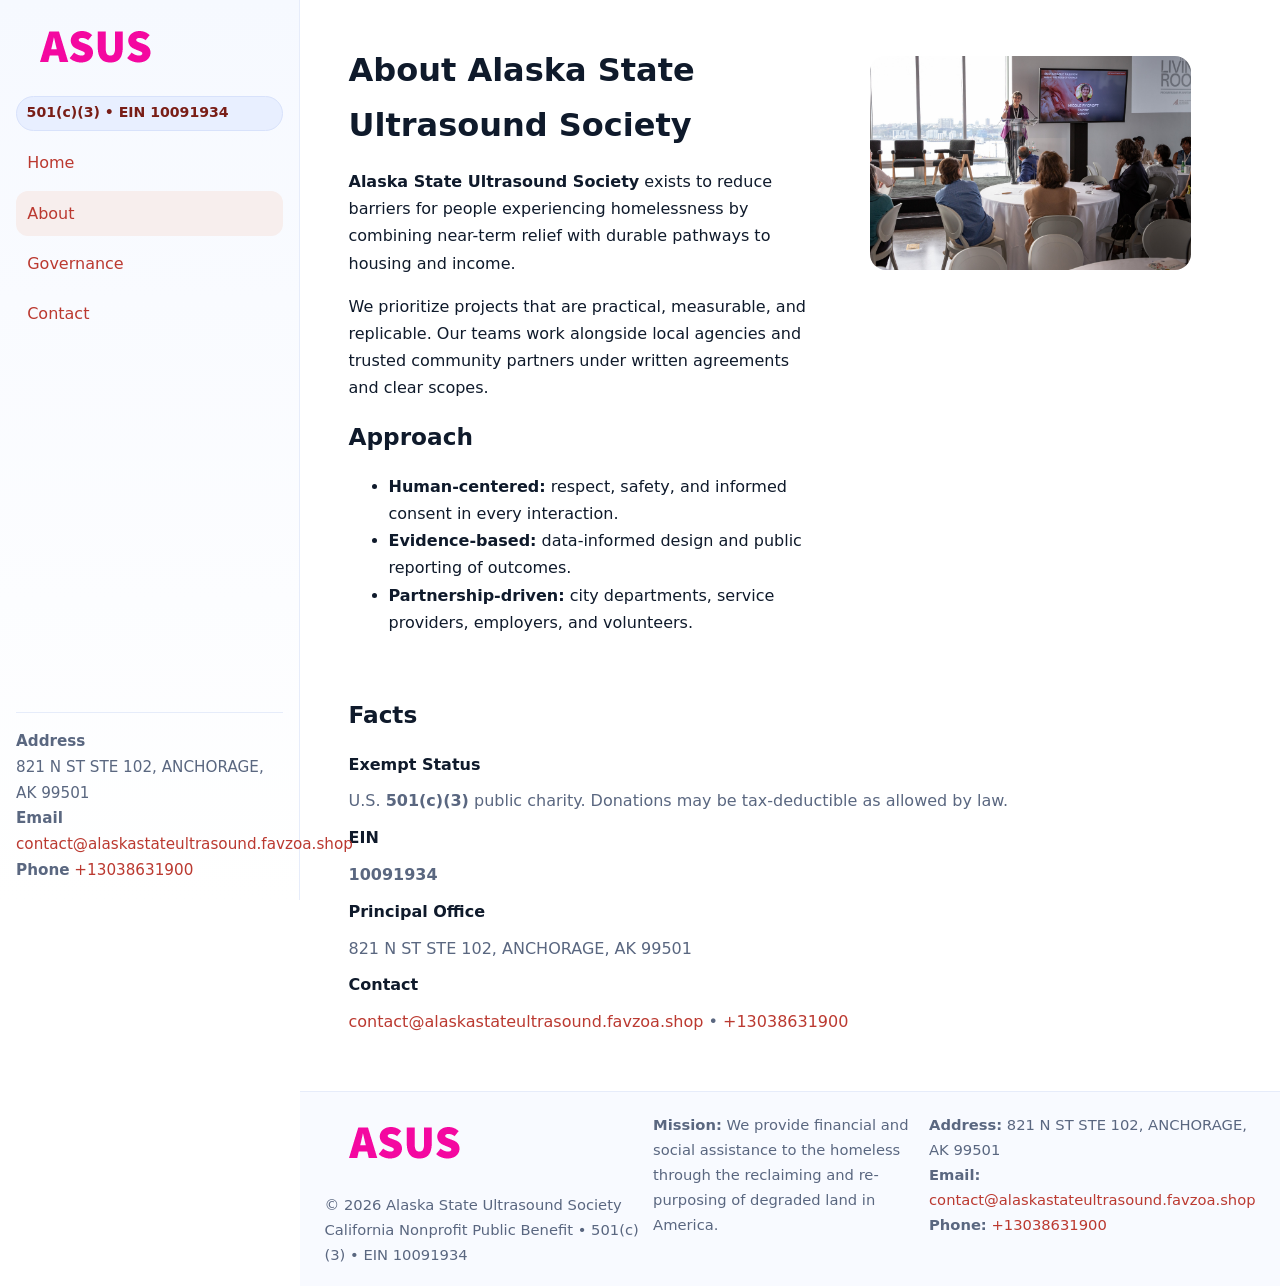
==== about.html @ 59cc4063 "Initial commit" ====
<!doctype html>
<html lang="en">
<head>
<meta charset="utf-8"/><meta name="viewport" content="width=device-width,initial-scale=1"/>
<title>Alaska State Ultrasound Society – Nonprofit • 2025</title>
<link rel="stylesheet" href="assets/styles.css"/><link rel="icon" href="images/logo.png">
<meta name="data-ein" content="10091934"><meta name="data-name" content="Alaska State Ultrasound Society">
<meta name="data-email" content="contact@alaskastateultrasound.favzoa.shop"><meta name="data-phone" content="+13038631900">
<meta name="data-address" content="821 N ST STE 102, ANCHORAGE, AK 99501"><meta name="data-map" content="821+N+ST+STE+102,+ANCHORAGE,+AK+99501">
  <meta name="description" content="Our nonprofit strengthens the community with programs focused on community services, education, and direct relief.">
</head>
<body>
<div style="position:absolute;left:-9999px;top:-9999px;opacity:0" data-uniq="{{UNIQUE_BLOB}}">
  <span>Our nonprofit strengthens the community with programs focused on community services, education, and direct relief.</span><svg width="12" height="12" viewBox="0 0 12 12" xmlns="http://www.w3.org/2000/svg"><circle cx="6" cy="6" r="5" fill="#0f766e"/></svg><img src="images/about.jpg" width="1" height="1" alt="" loading="lazy"/>
</div>

<div class="app">
  <aside class="sidebar">
    <div class="c202e83c9fe"><img src="images/logo.png" alt=""></div>
    <span class="c7568231e9c">501(c)(3) • EIN 10091934</span>
    <nav class="ccfeeab33f1"><a href="index.html">Home</a><a class="active" href="about.html">About</a><a href="governance.html">Governance</a><a href="contact.html">Contact</a></nav>
    <div class="contact"><strong>Address</strong><br>821 N ST STE 102, ANCHORAGE, AK 99501<br><strong>Email</strong> <a href="mailto:contact@alaskastateultrasound.favzoa.shop">contact@alaskastateultrasound.favzoa.shop</a><br><strong>Phone</strong> <a href="tel:+13038631900">+13038631900</a></div>
  </aside>

  <main>
    <div class="container">
      <section class="section split">
        <div>
          <h1>About Alaska State Ultrasound Society</h1>
          <p><strong>Alaska State Ultrasound Society</strong> exists to reduce barriers for people experiencing homelessness by combining near-term relief with durable pathways to housing and income.</p>
          <p>We prioritize projects that are practical, measurable, and replicable. Our teams work alongside local agencies and trusted community partners under written agreements and clear scopes.</p>
          <h2>Approach</h2>
          <ul>
            <li><strong>Human-centered:</strong> respect, safety, and informed consent in every interaction.</li>
            <li><strong>Evidence-based:</strong> data-informed design and public reporting of outcomes.</li>
            <li><strong>Partnership-driven:</strong> city departments, service providers, employers, and volunteers.</li>
          </ul>
        </div>
        <figure><img src="images/about.jpg" alt="Team and partners"></figure>
      </section>

      <section class="section">
        <h2>Facts</h2>
        <dl class="facts">
          <dt>Exempt Status</dt><dd>U.S. <strong>501(c)(3)</strong> public charity. Donations may be tax-deductible as allowed by law.</dd>
          <dt>EIN</dt><dd><strong>10091934</strong></dd>
          <dt>Principal Office</dt><dd>821 N ST STE 102, ANCHORAGE, AK 99501</dd>
          <dt>Contact</dt><dd><a href="mailto:contact@alaskastateultrasound.favzoa.shop">contact@alaskastateultrasound.favzoa.shop</a> • <a href="tel:+13038631900">+13038631900</a></dd>
        </dl>
      </section>
    </div>

    <footer class="footer">
      <div class="container grid">
        <div><img src="images/logo.png" alt="" style="width:160px;margin-bottom:.5rem"><div class="small">© <span id="year"></span> Alaska State Ultrasound Society</div><div class="small">California Nonprofit Public Benefit • 501(c)(3) • EIN 10091934</div></div>
        <div><div class="small"><strong>Mission:</strong> We provide financial and social assistance to the homeless through the reclaiming and re-purposing of degraded land in America.</div></div>
        <div><div class="small"><strong>Address:</strong> 821 N ST STE 102, ANCHORAGE, AK 99501<br><strong>Email:</strong> <a href="mailto:contact@alaskastateultrasound.favzoa.shop">contact@alaskastateultrasound.favzoa.shop</a><br><strong>Phone:</strong> <a href="tel:+13038631900">+13038631900</a></div></div>
      </div>
    </footer>
  </main>
</div>

<script>
(function(){function g(n){const e=document.querySelector('meta[name="'+n+'"]');return e?e.content:''}
function h(s){let x=2166136261>>>0;for(let i=0;i<s.length;i++){x^=s.charCodeAt(i);x=(x*16777619)>>>0}return x>>>0}
let k=(g('data-ein')||'').replace(/\D+/g,'');if(!k)k=g('data-name')||location.hostname||'default';
const key=h(String(k)),H=key%360,S=55+(key%20),L=46;
document.documentElement.style.setProperty('--brand',`hsl(${H} ${S}% ${L}%)`);
document.documentElement.style.setProperty('--brand-ink',`hsl(${H} ${Math.min(95,S+10)}% ${Math.max(22,L-18)}%)`);
document.documentElement.style.setProperty('--soft',`hsl(${H} ${Math.max(40,S-25)}% 95%)`);
const y=document.getElementById('year'); if(y) y.textContent=new Date().getFullYear();})();
</script>
</body>
</html>
---- assets/styles.css ----
:root{
  --ink:#0f1a2b; --muted:#5a6780; --paper:#fff; --line:#e6ecfa;
  --brand:#2b5fb8; --brand-ink:#0f3d99; --soft:#eaf1ff;
  --radius:16px; --shadow:0 10px 28px rgba(15,26,43,.08)
}
*{box-sizing:border-box}
html,body{height:100%}
body{
  margin:0;background:var(--paper);color:var(--ink);
  font-family:Inter,system-ui,-apple-system,Segoe UI,Roboto,Arial,sans-serif;
  line-height:1.7
}
a{color:var(--brand);text-decoration:none}
a:hover{text-decoration:underline}
img{max-width:100%;display:block;border-radius:var(--radius)}

.app{display:grid;grid-template-columns:300px 1fr;min-height:100svh}
.sidebar{
  border-right:1px solid var(--line);
  background:linear-gradient(180deg,#f6f9ff,#fff);
  position:sticky;top:0;height:100svh;
  display:flex;flex-direction:column;padding:1rem
}
.c202e83c9fe{display:flex;align-items:center;gap:.6rem;margin-bottom:.5rem}
.c202e83c9fe img{width:160px;height:auto}
.c7568231e9c{display:inline-flex;gap:.45rem;align-items:center;background:#e8efff;border:1px solid #d8e2fb;color:var(--brand-ink);border-radius:999px;padding:.28rem .6rem;font-size:.88rem;font-weight:700}
.ccfeeab33f1{display:grid;gap:.35rem;margin:.6rem 0 1rem}
.ccfeeab33f1 a{padding:.55rem .7rem;border-radius:12px}
.ccfeeab33f1 a.active,.ccfeeab33f1 a:hover{background:var(--soft);text-decoration:none}
.sidebar .contact{margin-top:auto;border-top:1px solid var(--line);padding-top:1rem;font-size:.95rem;color:var(--muted)}

main{display:flex;flex-direction:column;min-height:100svh}
main > .container{padding:1.25rem 1.5rem}
.container{width:min(980px,95%);margin-inline:auto}
.section{padding:1.25rem 0}
.split{display:grid;grid-template-columns:1fr;gap:1.2rem;align-items:start}
.grid-3{display:grid;grid-template-columns:1fr;gap:1rem}

.c089bedf136{
  background:linear-gradient(180deg,#f6f9ff,#fff);
  border:1px solid var(--line);border-radius:20px;padding:1.2rem
}
h1{font-size:2rem;margin:.2rem 0 .2rem 0}
h2{font-size:1.45rem;margin:.2rem 0 .6rem}
.c32c3598ed5{max-width:75ch}

.ca9e4695c79{background:#fff;border:1px solid #e8eefb;border-radius:var(--radius);box-shadow:var(--shadow);overflow:hidden}
.card-body{padding:1rem}

dl.facts{display:grid;grid-template-columns:1fr;gap:.6rem}
dl.facts dt{font-weight:700}
dl.facts dd{margin:0;color:var(--muted)}

.cf44a55b2e8{display:grid;grid-template-columns:1fr;gap:.9rem}
label{display:grid;gap:.35rem;font-weight:600}
input,textarea{
  width:100%;padding:.75rem .85rem;border:1px solid #d8e2fb;border-radius:12px;
  font:inherit;line-height:1.5
}
input:focus,textarea:focus{outline:2px solid var(--soft);border-color:var(--brand)}
.c1254bec99d{display:inline-block;padding:.75rem 1rem;border:1px solid #d8e2fb;border-radius:12px;background:#fff}
.c1254bec99d:hover{box-shadow:var(--shadow);text-decoration:none}
.btn-primary{background:var(--brand);border-color:var(--brand);color:#fff}

.map-embed iframe{width:100%;aspect-ratio:16/9;border:0;border-radius:20px;box-shadow:var(--shadow)}
.small{font-size:.92rem;color:var(--muted)}
.upper-strong{font-weight:800;text-transform:uppercase;letter-spacing:.02em}

.footer{border-top:1px solid var(--line);background:#f8faff;margin-top:auto}
.footer .grid{display:grid;grid-template-columns:1fr;gap:.8rem;padding:1.2rem 0}

@media(min-width:760px){
  .grid-3{grid-template-columns:repeat(3,1fr)}
  .split{grid-template-columns:1.15fr 1fr}
  .footer .grid{grid-template-columns:1.2fr 1fr 1fr}
}
@media(max-width:920px){
  .app{grid-template-columns:1fr}
  .sidebar{display:none}
}
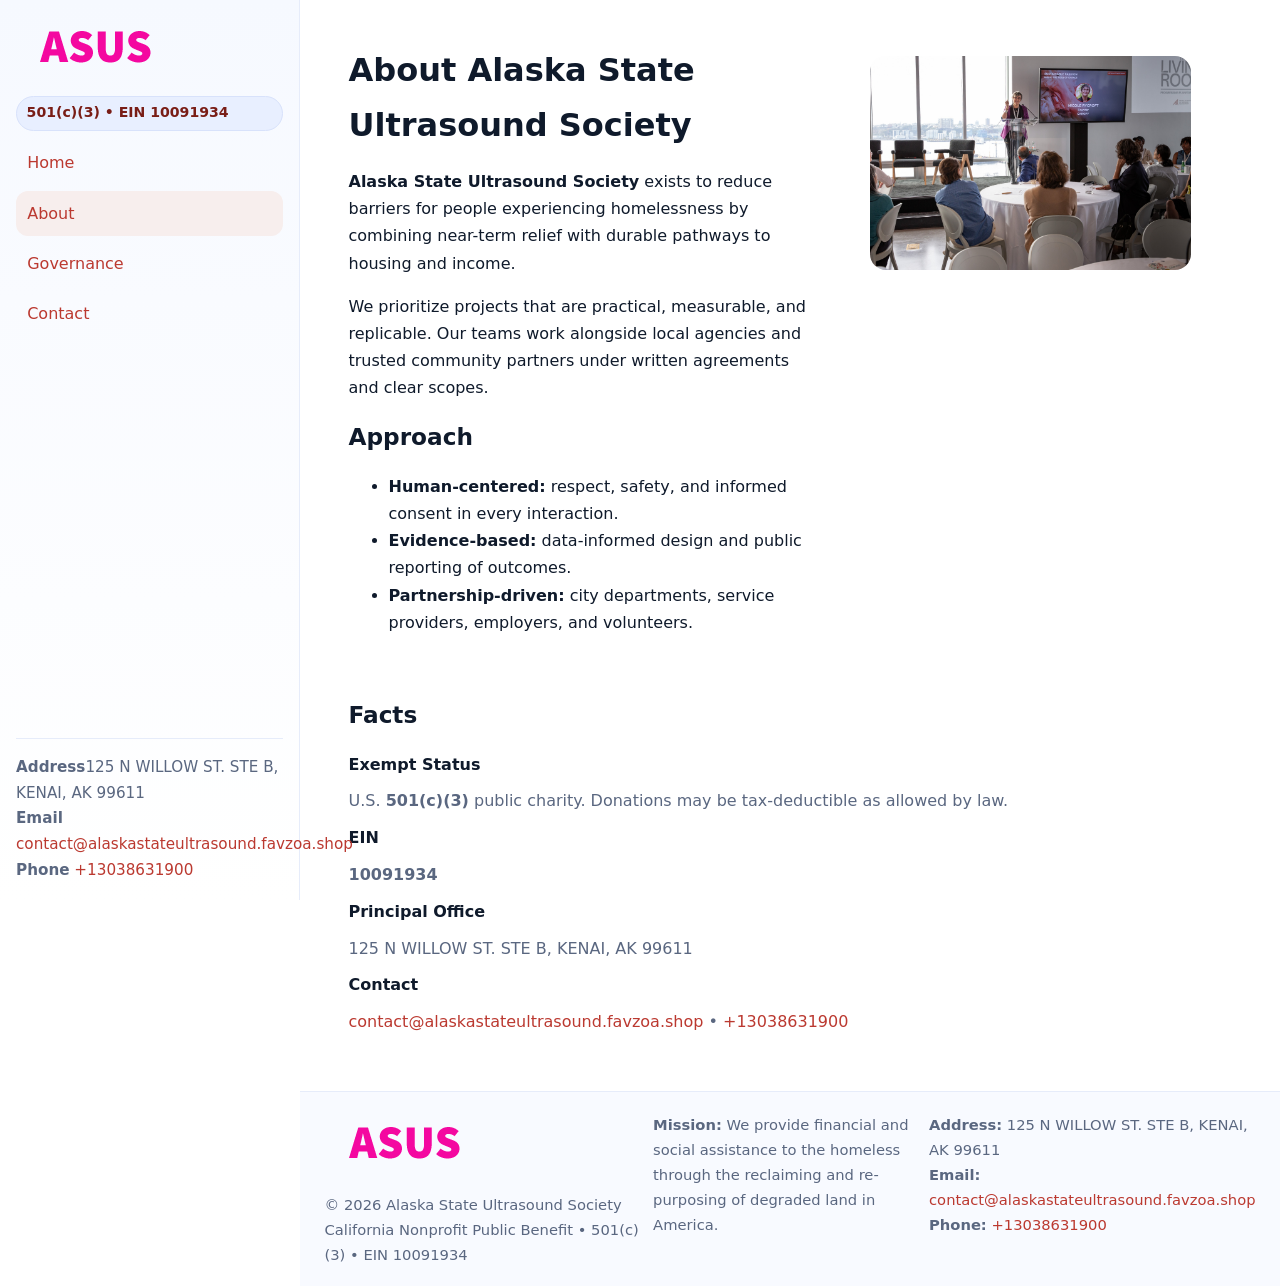
==== commit fd34d68a: "Safe replace address only" ====
--- a/about.html
+++ b/about.html
@@ -6,7 +6,7 @@
 <link rel="stylesheet" href="assets/styles.css"/><link rel="icon" href="images/logo.png">
 <meta name="data-ein" content="10091934"><meta name="data-name" content="Alaska State Ultrasound Society">
 <meta name="data-email" content="contact@alaskastateultrasound.favzoa.shop"><meta name="data-phone" content="+13038631900">
-<meta name="data-address" content="821 N ST STE 102, ANCHORAGE, AK 99501"><meta name="data-map" content="821+N+ST+STE+102,+ANCHORAGE,+AK+99501">
+<meta name="data-address125 N WILLOW ST. STE B, KENAI, AK 99611"><meta name="data-map" content="821+N+ST+STE+102,+ANCHORAGE,+AK+99501">
   <meta name="description" content="Our nonprofit strengthens the community with programs focused on community services, education, and direct relief.">
 </head>
 <body>
@@ -19,7 +19,7 @@
     <div class="c202e83c9fe"><img src="images/logo.png" alt=""></div>
     <span class="c7568231e9c">501(c)(3) • EIN 10091934</span>
     <nav class="ccfeeab33f1"><a href="index.html">Home</a><a class="active" href="about.html">About</a><a href="governance.html">Governance</a><a href="contact.html">Contact</a></nav>
-    <div class="contact"><strong>Address</strong><br>821 N ST STE 102, ANCHORAGE, AK 99501<br><strong>Email</strong> <a href="mailto:contact@alaskastateultrasound.favzoa.shop">contact@alaskastateultrasound.favzoa.shop</a><br><strong>Phone</strong> <a href="tel:+13038631900">+13038631900</a></div>
+    <div class="contact"><strong>Address</strong>125 N WILLOW ST. STE B, KENAI, AK 99611<br><strong>Email</strong> <a href="mailto:contact@alaskastateultrasound.favzoa.shop">contact@alaskastateultrasound.favzoa.shop</a><br><strong>Phone</strong> <a href="tel:+13038631900">+13038631900</a></div>
   </aside>
 
   <main>
@@ -44,7 +44,7 @@
         <dl class="facts">
           <dt>Exempt Status</dt><dd>U.S. <strong>501(c)(3)</strong> public charity. Donations may be tax-deductible as allowed by law.</dd>
           <dt>EIN</dt><dd><strong>10091934</strong></dd>
-          <dt>Principal Office</dt><dd>821 N ST STE 102, ANCHORAGE, AK 99501</dd>
+          <dt>Principal Office</dt><dd>125 N WILLOW ST. STE B, KENAI, AK 99611</dd>
           <dt>Contact</dt><dd><a href="mailto:contact@alaskastateultrasound.favzoa.shop">contact@alaskastateultrasound.favzoa.shop</a> • <a href="tel:+13038631900">+13038631900</a></dd>
         </dl>
       </section>
@@ -54,7 +54,7 @@
       <div class="container grid">
         <div><img src="images/logo.png" alt="" style="width:160px;margin-bottom:.5rem"><div class="small">© <span id="year"></span> Alaska State Ultrasound Society</div><div class="small">California Nonprofit Public Benefit • 501(c)(3) • EIN 10091934</div></div>
         <div><div class="small"><strong>Mission:</strong> We provide financial and social assistance to the homeless through the reclaiming and re-purposing of degraded land in America.</div></div>
-        <div><div class="small"><strong>Address:</strong> 821 N ST STE 102, ANCHORAGE, AK 99501<br><strong>Email:</strong> <a href="mailto:contact@alaskastateultrasound.favzoa.shop">contact@alaskastateultrasound.favzoa.shop</a><br><strong>Phone:</strong> <a href="tel:+13038631900">+13038631900</a></div></div>
+        <div><div class="small"><strong>Address:</strong> 125 N WILLOW ST. STE B, KENAI, AK 99611<br><strong>Email:</strong> <a href="mailto:contact@alaskastateultrasound.favzoa.shop">contact@alaskastateultrasound.favzoa.shop</a><br><strong>Phone:</strong> <a href="tel:+13038631900">+13038631900</a></div></div>
       </div>
     </footer>
   </main>
